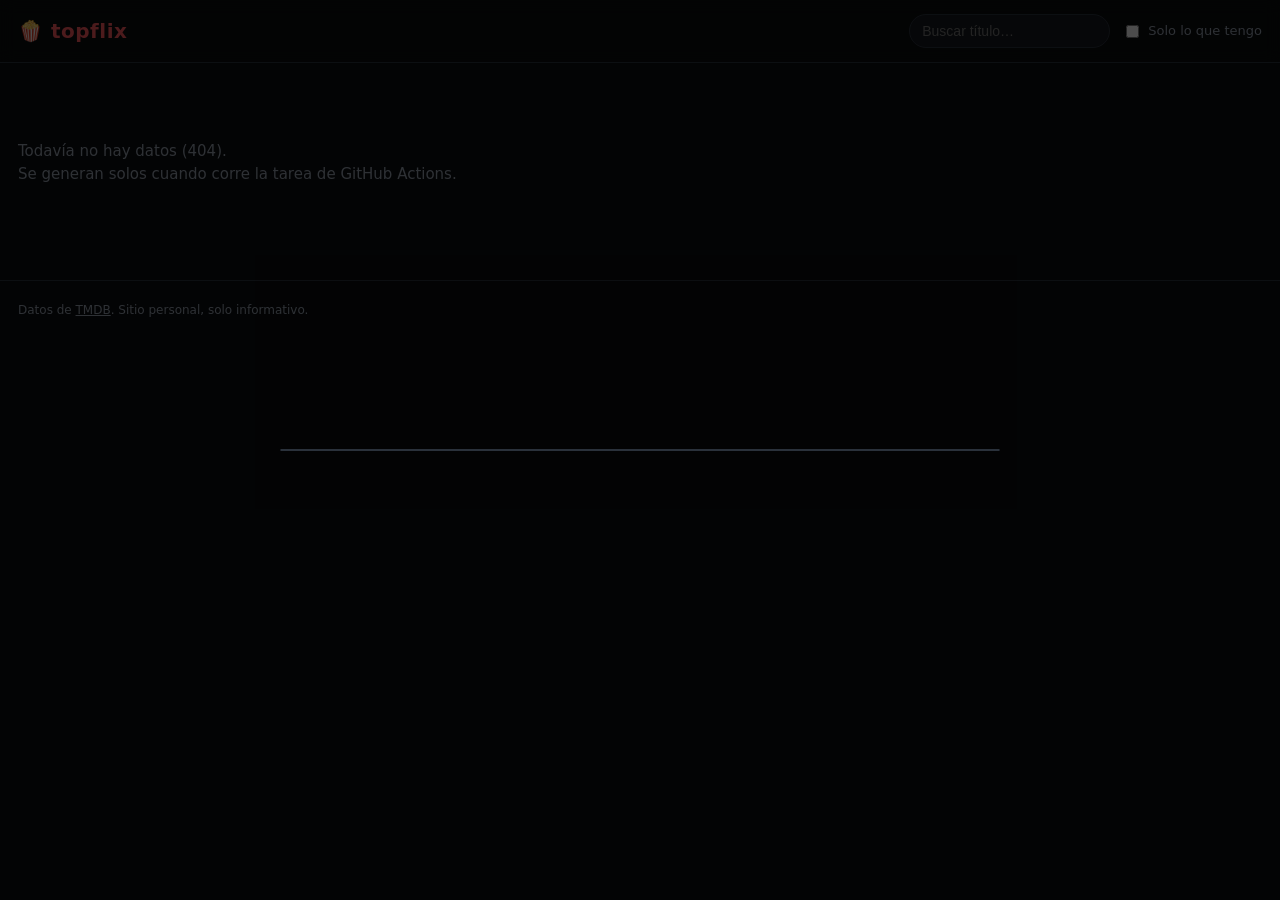
==== web/index.html @ 282ca2be "topflix v1: recolector TMDB + pagina + publicacion en GitHub Pages - fetch.py: arma web/data/feed.js" ====
<!doctype html>
<html lang="es">
<head>
<meta charset="utf-8">
<meta name="viewport" content="width=device-width, initial-scale=1">
<meta name="robots" content="noindex">
<title>topflix — qué ver</title>
<link rel="icon" href="data:image/svg+xml,%3Csvg xmlns='http://www.w3.org/2000/svg' viewBox='0 0 100 100'%3E%3Ctext y='.9em' font-size='90'%3E%F0%9F%8D%BF%3C/text%3E%3C/svg%3E">
<link rel="stylesheet" href="style.css">
</head>
<body>
<header class="top">
  <div class="brand">🍿 <span>topflix</span></div>
  <div class="tools">
    <input id="q" type="search" placeholder="Buscar título…" autocomplete="off">
    <label class="chk"><input type="checkbox" id="onlyMine"> Solo lo que tengo</label>
  </div>
</header>

<p id="meta" class="meta"></p>

<main id="app"><p class="loading">Cargando…</p></main>

<footer class="foot">
  Datos de <a href="https://www.themoviedb.org/" target="_blank" rel="noopener">TMDB</a>.
  Sitio personal, solo informativo. <span id="stamp"></span>
</footer>

<div id="modal" class="modal" hidden>
  <div class="sheet" role="dialog" aria-modal="true">
    <button class="x" aria-label="Cerrar">✕</button>
    <div id="modalBody"></div>
  </div>
</div>

<script src="app.js"></script>
</body>
</html>
---- web/style.css ----
:root{
  --bg:#0b0d10; --bg2:#14181d; --card:#1b2028; --line:#2a313b;
  --tx:#eef1f5; --tx2:#9aa4b2; --accent:#ff5a5f; --gold:#ffc94d;
  --radius:12px;
}
*{box-sizing:border-box}
html,body{margin:0;background:var(--bg);color:var(--tx);
  font:15px/1.5 system-ui,-apple-system,"Segoe UI",Roboto,Helvetica,Arial,sans-serif}
a{color:inherit}
img{display:block;max-width:100%}

.top{position:sticky;top:0;z-index:20;display:flex;flex-wrap:wrap;gap:12px 18px;
  align-items:center;justify-content:space-between;
  padding:14px 18px;background:rgba(11,13,16,.92);backdrop-filter:blur(8px);
  border-bottom:1px solid var(--line)}
.brand{font-size:20px;font-weight:800;letter-spacing:.5px}
.brand span{color:var(--accent)}
.tools{display:flex;gap:12px;align-items:center;flex-wrap:wrap}
#q{background:var(--bg2);border:1px solid var(--line);color:var(--tx);
  padding:8px 12px;border-radius:999px;min-width:200px;font-size:14px}
#q:focus{outline:2px solid var(--accent);outline-offset:0}
.chk{display:flex;gap:6px;align-items:center;color:var(--tx2);font-size:13px;cursor:pointer;white-space:nowrap}
.chk input{accent-color:var(--accent)}

.meta{margin:14px 18px 0;color:var(--tx2);font-size:13px}
.loading{padding:40px 18px;color:var(--tx2)}

main{padding:8px 0 40px}
.row{margin:26px 0}
.row h2{margin:0 18px 2px;font-size:17px}
.row p.sub{margin:0 18px 12px;color:var(--tx2);font-size:12.5px}
.strip{display:flex;gap:12px;overflow-x:auto;padding:4px 18px 12px;
  scroll-snap-type:x proximity;scrollbar-width:thin}
.strip::-webkit-scrollbar{height:8px}
.strip::-webkit-scrollbar-thumb{background:var(--line);border-radius:8px}

.card{flex:0 0 150px;scroll-snap-align:start;background:var(--card);
  border:1px solid var(--line);border-radius:var(--radius);overflow:hidden;
  cursor:pointer;transition:transform .12s ease,border-color .12s ease}
.card:hover{transform:translateY(-3px);border-color:var(--accent)}
.card .pw{position:relative;aspect-ratio:2/3;background:var(--bg2)}
.card .pw img{width:100%;height:100%;object-fit:cover}
.card .noimg{display:flex;align-items:center;justify-content:center;height:100%;
  color:var(--tx2);font-size:12px;text-align:center;padding:8px}
.badge{position:absolute;top:6px;left:6px;background:rgba(0,0,0,.78);
  color:var(--gold);font-size:11px;font-weight:700;padding:2px 6px;border-radius:6px}
.mine-dot{position:absolute;top:6px;right:6px;width:9px;height:9px;border-radius:50%;
  background:var(--accent);box-shadow:0 0 0 3px rgba(255,90,95,.25)}
.card .info{padding:8px 9px 10px}
.card .t{font-size:12.5px;font-weight:600;line-height:1.25;
  display:-webkit-box;-webkit-line-clamp:2;-webkit-box-orient:vertical;overflow:hidden}
.card .yr{color:var(--tx2);font-size:11px;margin-top:3px}

.foot{padding:20px 18px 40px;color:var(--tx2);font-size:12px;border-top:1px solid var(--line)}

/* modal */
.modal{position:fixed;inset:0;z-index:50;display:flex;align-items:center;justify-content:center;
  background:rgba(0,0,0,.7);padding:16px}
.sheet{position:relative;background:var(--bg2);border:1px solid var(--line);
  border-radius:16px;max-width:720px;width:100%;max-height:90vh;overflow:auto}
.sheet .x{position:absolute;top:10px;right:10px;z-index:2;background:rgba(0,0,0,.55);
  color:#fff;border:0;width:34px;height:34px;border-radius:50%;font-size:15px;cursor:pointer}
.m-hero{position:relative;aspect-ratio:16/9;background:#000}
.m-hero img,.m-hero iframe{width:100%;height:100%;border:0;object-fit:cover}
.m-body{padding:16px 18px 22px}
.m-body h3{margin:0 0 4px;font-size:20px}
.m-sub{color:var(--tx2);font-size:13px;margin-bottom:12px}
.m-sub .star{color:var(--gold)}
.chips{display:flex;flex-wrap:wrap;gap:6px;margin:10px 0}
.chip{background:var(--card);border:1px solid var(--line);border-radius:999px;
  padding:3px 10px;font-size:12px;color:var(--tx2)}
.m-body p.ov{font-size:14px;color:#d7dde5}
.prov h4{margin:16px 0 6px;font-size:13px;color:var(--tx2);text-transform:uppercase;letter-spacing:.5px}
.prov .list{display:flex;flex-wrap:wrap;gap:8px}
.prov .p{display:flex;align-items:center;gap:6px;background:var(--card);
  border:1px solid var(--line);border-radius:8px;padding:4px 8px;font-size:12.5px}
.prov .p.mine{border-color:var(--accent);color:#fff}
.prov .p img{width:20px;height:20px;border-radius:4px}
.m-links{display:flex;gap:10px;margin-top:16px;flex-wrap:wrap}
.m-links a{background:var(--accent);color:#fff;text-decoration:none;font-size:13px;
  font-weight:600;padding:8px 14px;border-radius:8px}
.m-links a.ghost{background:transparent;border:1px solid var(--line);color:var(--tx)}

@media(max-width:520px){
  .card{flex-basis:126px}
  #q{min-width:150px;flex:1}
}
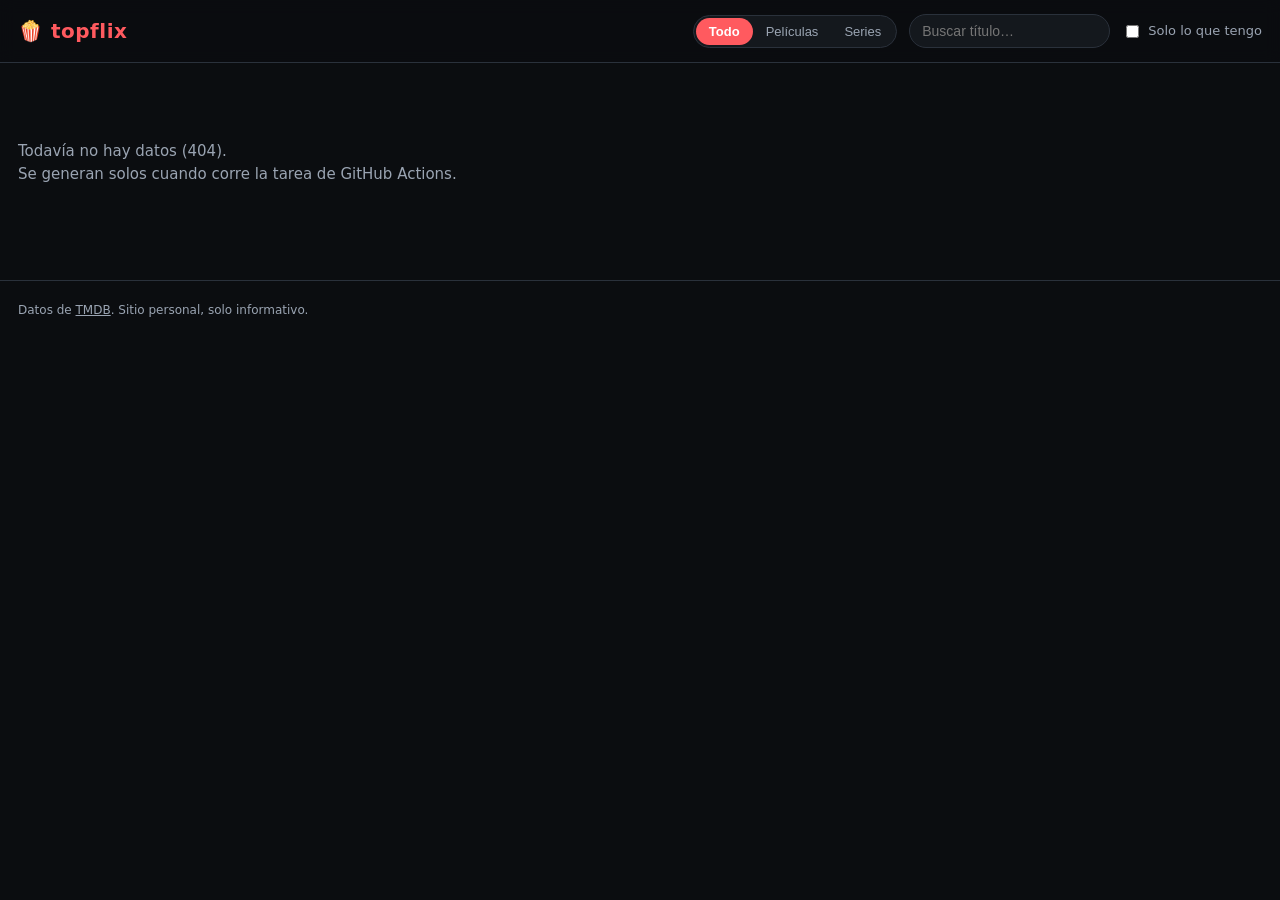
==== commit a839d0f0: "Selector Todo/Peliculas/Series + arregla emparejado de HBO Max - index/app/css: control segmentado T" ====
--- a/web/index.html
+++ b/web/index.html
@@ -12,6 +12,11 @@
 <header class="top">
   <div class="brand">🍿 <span>topflix</span></div>
   <div class="tools">
+    <div class="seg" id="mediaSeg">
+      <button type="button" data-m="all" class="on">Todo</button>
+      <button type="button" data-m="movie">Películas</button>
+      <button type="button" data-m="tv">Series</button>
+    </div>
     <input id="q" type="search" placeholder="Buscar título…" autocomplete="off">
     <label class="chk"><input type="checkbox" id="onlyMine"> Solo lo que tengo</label>
   </div>
--- a/web/style.css
+++ b/web/style.css
@@ -16,6 +16,11 @@
 .brand{font-size:20px;font-weight:800;letter-spacing:.5px}
 .brand span{color:var(--accent)}
 .tools{display:flex;gap:12px;align-items:center;flex-wrap:wrap}
+.seg{display:inline-flex;background:var(--bg2);border:1px solid var(--line);
+  border-radius:999px;padding:2px}
+.seg button{background:none;border:0;color:var(--tx2);font-size:13px;
+  padding:6px 13px;border-radius:999px;cursor:pointer;white-space:nowrap}
+.seg button.on{background:var(--accent);color:#fff;font-weight:600}
 #q{background:var(--bg2);border:1px solid var(--line);color:var(--tx);
   padding:8px 12px;border-radius:999px;min-width:200px;font-size:14px}
 #q:focus{outline:2px solid var(--accent);outline-offset:0}
@@ -56,6 +61,7 @@
 /* modal */
 .modal{position:fixed;inset:0;z-index:50;display:flex;align-items:center;justify-content:center;
   background:rgba(0,0,0,.7);padding:16px}
+.modal[hidden]{display:none!important}
 .sheet{position:relative;background:var(--bg2);border:1px solid var(--line);
   border-radius:16px;max-width:720px;width:100%;max-height:90vh;overflow:auto}
 .sheet .x{position:absolute;top:10px;right:10px;z-index:2;background:rgba(0,0,0,.55);
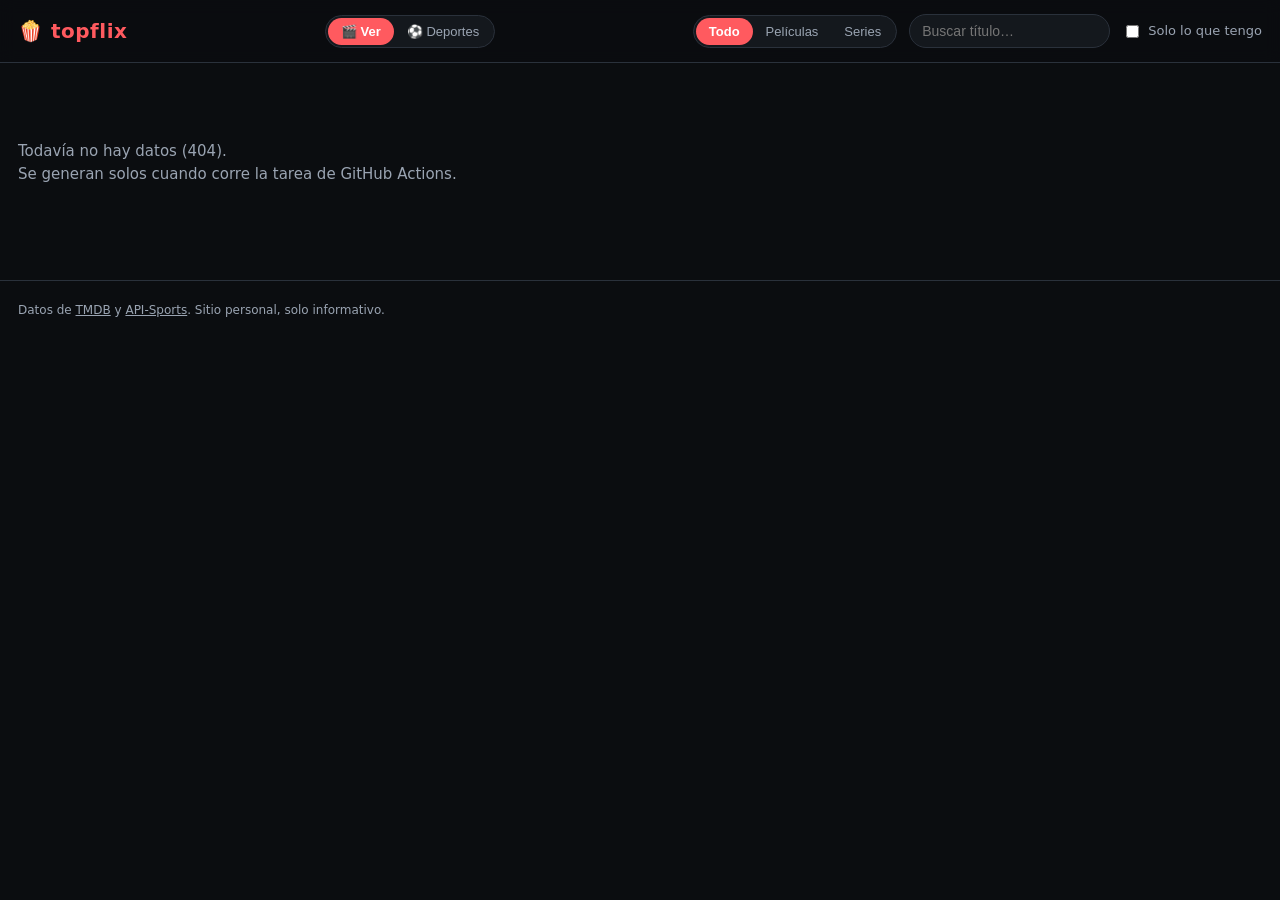
==== commit 5eaca6b9: "Agenda deportiva: pestana Deportes (futbol + NFL) via API-Sports - fetch_sports.py: agenda de hoy/ma" ====
--- a/web/index.html
+++ b/web/index.html
@@ -5,13 +5,31 @@
 <meta name="viewport" content="width=device-width, initial-scale=1">
 <meta name="robots" content="noindex">
 <title>topflix — qué ver</title>
-<link rel="icon" href="data:image/svg+xml,%3Csvg xmlns='http://www.w3.org/2000/svg' viewBox='0 0 100 100'%3E%3Ctext y='.9em' font-size='90'%3E%F0%9F%8D%BF%3C/text%3E%3C/svg%3E">
+<meta name="description" content="Que ver hoy: tendencias, cine, estrenos y joyas por genero.">
+
+<!-- PWA: instalable como app, sin barra de navegador -->
+<link rel="manifest" href="manifest.webmanifest">
+<meta name="theme-color" content="#0b0d10">
+<link rel="icon" type="image/png" sizes="192x192" href="icons/icon-192.png">
+<link rel="icon" type="image/png" sizes="512x512" href="icons/icon-512.png">
+
+<!-- iOS no lee el manifest para el icono/modo app: hace falta esto aparte -->
+<link rel="apple-touch-icon" href="icons/apple-touch-icon.png">
+<meta name="apple-mobile-web-app-capable" content="yes">
+<meta name="apple-mobile-web-app-status-bar-style" content="black-translucent">
+<meta name="apple-mobile-web-app-title" content="topflix">
+<meta name="mobile-web-app-capable" content="yes">
+
 <link rel="stylesheet" href="style.css">
 </head>
 <body>
 <header class="top">
   <div class="brand">🍿 <span>topflix</span></div>
-  <div class="tools">
+  <div class="seg" id="viewSeg">
+    <button type="button" data-v="watch" class="on">🎬 Ver</button>
+    <button type="button" data-v="sports">⚽ Deportes</button>
+  </div>
+  <div class="tools" id="watchTools">
     <div class="seg" id="mediaSeg">
       <button type="button" data-m="all" class="on">Todo</button>
       <button type="button" data-m="movie">Películas</button>
@@ -25,9 +43,11 @@
 <p id="meta" class="meta"></p>
 
 <main id="app"><p class="loading">Cargando…</p></main>
+<main id="sportsApp" hidden><p class="loading">Cargando…</p></main>
 
 <footer class="foot">
-  Datos de <a href="https://www.themoviedb.org/" target="_blank" rel="noopener">TMDB</a>.
+  Datos de <a href="https://www.themoviedb.org/" target="_blank" rel="noopener">TMDB</a> y
+  <a href="https://api-sports.io/" target="_blank" rel="noopener">API-Sports</a>.
   Sitio personal, solo informativo. <span id="stamp"></span>
 </footer>
 
--- a/web/style.css
+++ b/web/style.css
@@ -4,6 +4,7 @@
   --radius:12px;
 }
 *{box-sizing:border-box}
+[hidden]{display:none!important}
 html,body{margin:0;background:var(--bg);color:var(--tx);
   font:15px/1.5 system-ui,-apple-system,"Segoe UI",Roboto,Helvetica,Arial,sans-serif}
 a{color:inherit}
@@ -91,3 +92,29 @@
   .card{flex-basis:126px}
   #q{min-width:150px;flex:1}
 }
+
+/* ---------- deportes ---------- */
+.day{margin:22px 18px 30px}
+.day h2{margin:0 0 14px;font-size:17px;text-transform:capitalize}
+.day .sub{color:var(--tx2);font-size:13px}
+.league-group{margin-bottom:16px;background:var(--card);border:1px solid var(--line);
+  border-radius:var(--radius);overflow:hidden}
+.league-head{display:flex;align-items:center;gap:8px;padding:9px 12px;
+  background:var(--bg2);border-bottom:1px solid var(--line);font-size:13px;font-weight:600}
+.league-head .lg{width:18px;height:18px;object-fit:contain;flex:0 0 auto}
+.league-head .lc{margin-left:auto;color:var(--tx2);font-weight:400;font-size:11.5px}
+.match{display:flex;align-items:center;gap:10px;padding:11px 12px;
+  border-bottom:1px solid var(--line);font-size:13.5px}
+.match:last-child{border-bottom:0}
+.team{display:flex;align-items:center;gap:8px;flex:1;min-width:0}
+.team.away{flex-direction:row-reverse;text-align:right}
+.team img{width:22px;height:22px;object-fit:contain;flex:0 0 auto}
+.team span{overflow:hidden;text-overflow:ellipsis;white-space:nowrap}
+.mid{flex:0 0 auto;display:flex;flex-direction:column;align-items:center;gap:2px;
+  min-width:60px;font-size:12px;color:var(--tx2)}
+.mid .time{font-weight:700;color:var(--tx)}
+.mid .score{font-weight:800;color:var(--tx);font-size:14px}
+.mid .status.live{color:var(--accent);font-weight:700;animation:pulse 1.4s infinite}
+.mid .status.ft{color:var(--tx2)}
+.mid .status.susp{color:var(--gold)}
+@keyframes pulse{0%,100%{opacity:1}50%{opacity:.45}}
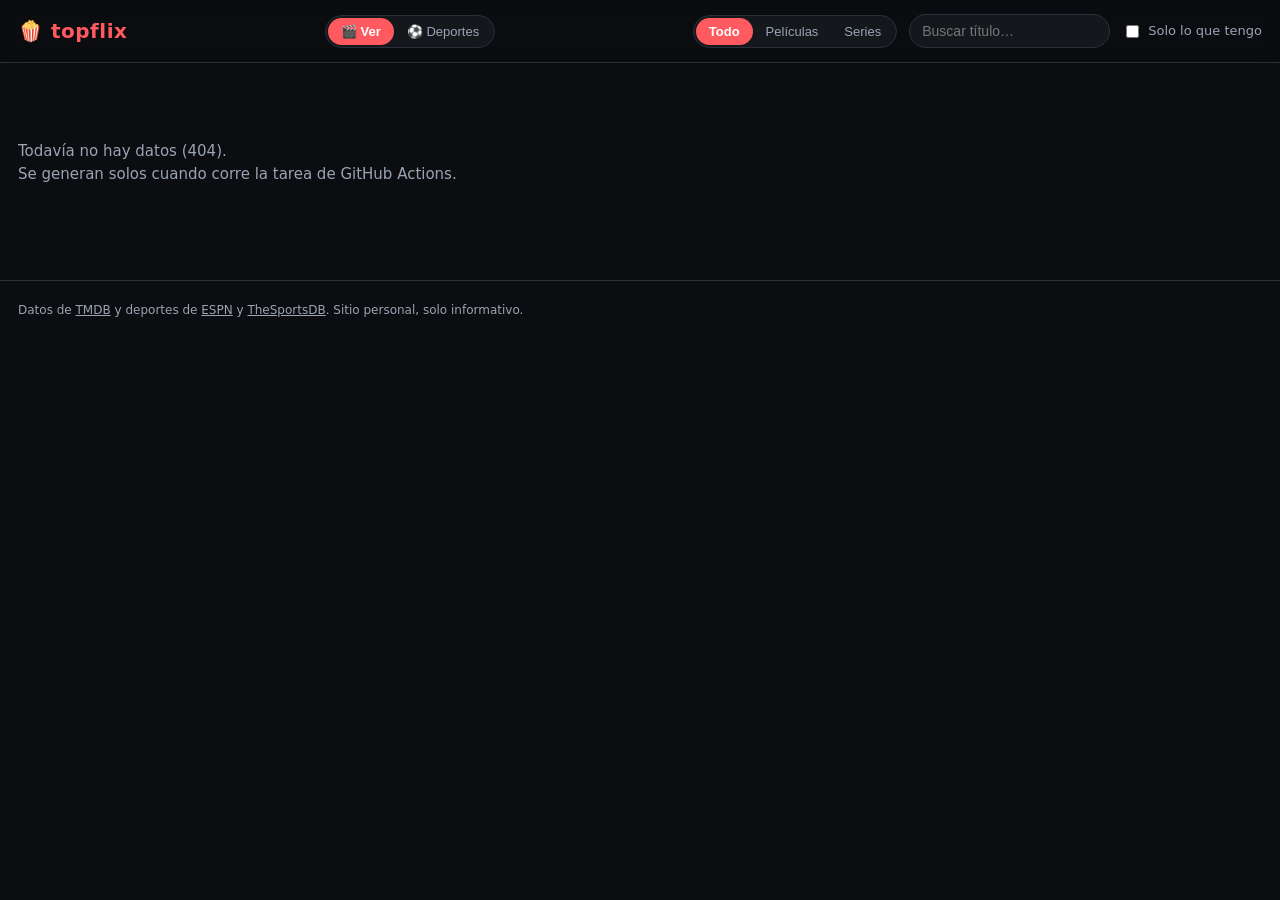
==== commit 654b4e5c: "Deportes: agenda en vivo sin llave (ESPN + TheSportsDB), con NBA y box; pagina sola deportes.html Co" ====
--- a/web/index.html
+++ b/web/index.html
@@ -47,7 +47,8 @@
 
 <footer class="foot">
   Datos de <a href="https://www.themoviedb.org/" target="_blank" rel="noopener">TMDB</a> y
-  <a href="https://api-sports.io/" target="_blank" rel="noopener">API-Sports</a>.
+  deportes de <a href="https://www.espn.com.mx/" target="_blank" rel="noopener">ESPN</a> y
+  <a href="https://www.thesportsdb.com/" target="_blank" rel="noopener">TheSportsDB</a>.
   Sitio personal, solo informativo. <span id="stamp"></span>
 </footer>
 
@@ -58,6 +59,7 @@
   </div>
 </div>
 
+<script src="deportes.js"></script>
 <script src="app.js"></script>
 </body>
 </html>
--- a/web/style.css
+++ b/web/style.css
@@ -118,3 +118,19 @@
 .mid .status.ft{color:var(--tx2)}
 .mid .status.susp{color:var(--gold)}
 @keyframes pulse{0%,100%{opacity:1}50%{opacity:.45}}
+
+/* barra de deportes (dia + filtro) */
+.sp-bar{display:flex;flex-wrap:wrap;gap:10px;align-items:center;margin:16px 18px 0}
+.sp-chips{display:flex;gap:6px;flex-wrap:wrap}
+.sp-chips button{background:var(--bg2);border:1px solid var(--line);color:var(--tx2);
+  font-size:13px;padding:6px 12px;border-radius:999px;cursor:pointer;white-space:nowrap}
+.sp-chips button.on{border-color:var(--accent);color:var(--tx);font-weight:600}
+.sp-meta{margin:12px 18px 0;color:var(--tx2);font-size:12.5px}
+.sp-meta .cap{color:var(--tx);font-weight:600}
+.sp-list{margin:14px 18px 30px}
+.mid .det{font-size:11px;color:var(--tx2)}
+.team.solo{justify-content:flex-start;font-weight:600}
+.match-note{padding:0 12px 9px;margin-top:-6px;color:var(--tx2);font-size:11.5px;
+  text-align:center;border-bottom:1px solid var(--line)}
+.league-group > .match-note:last-child{border-bottom:0}
+.match:has(+ .match-note){border-bottom:0}
